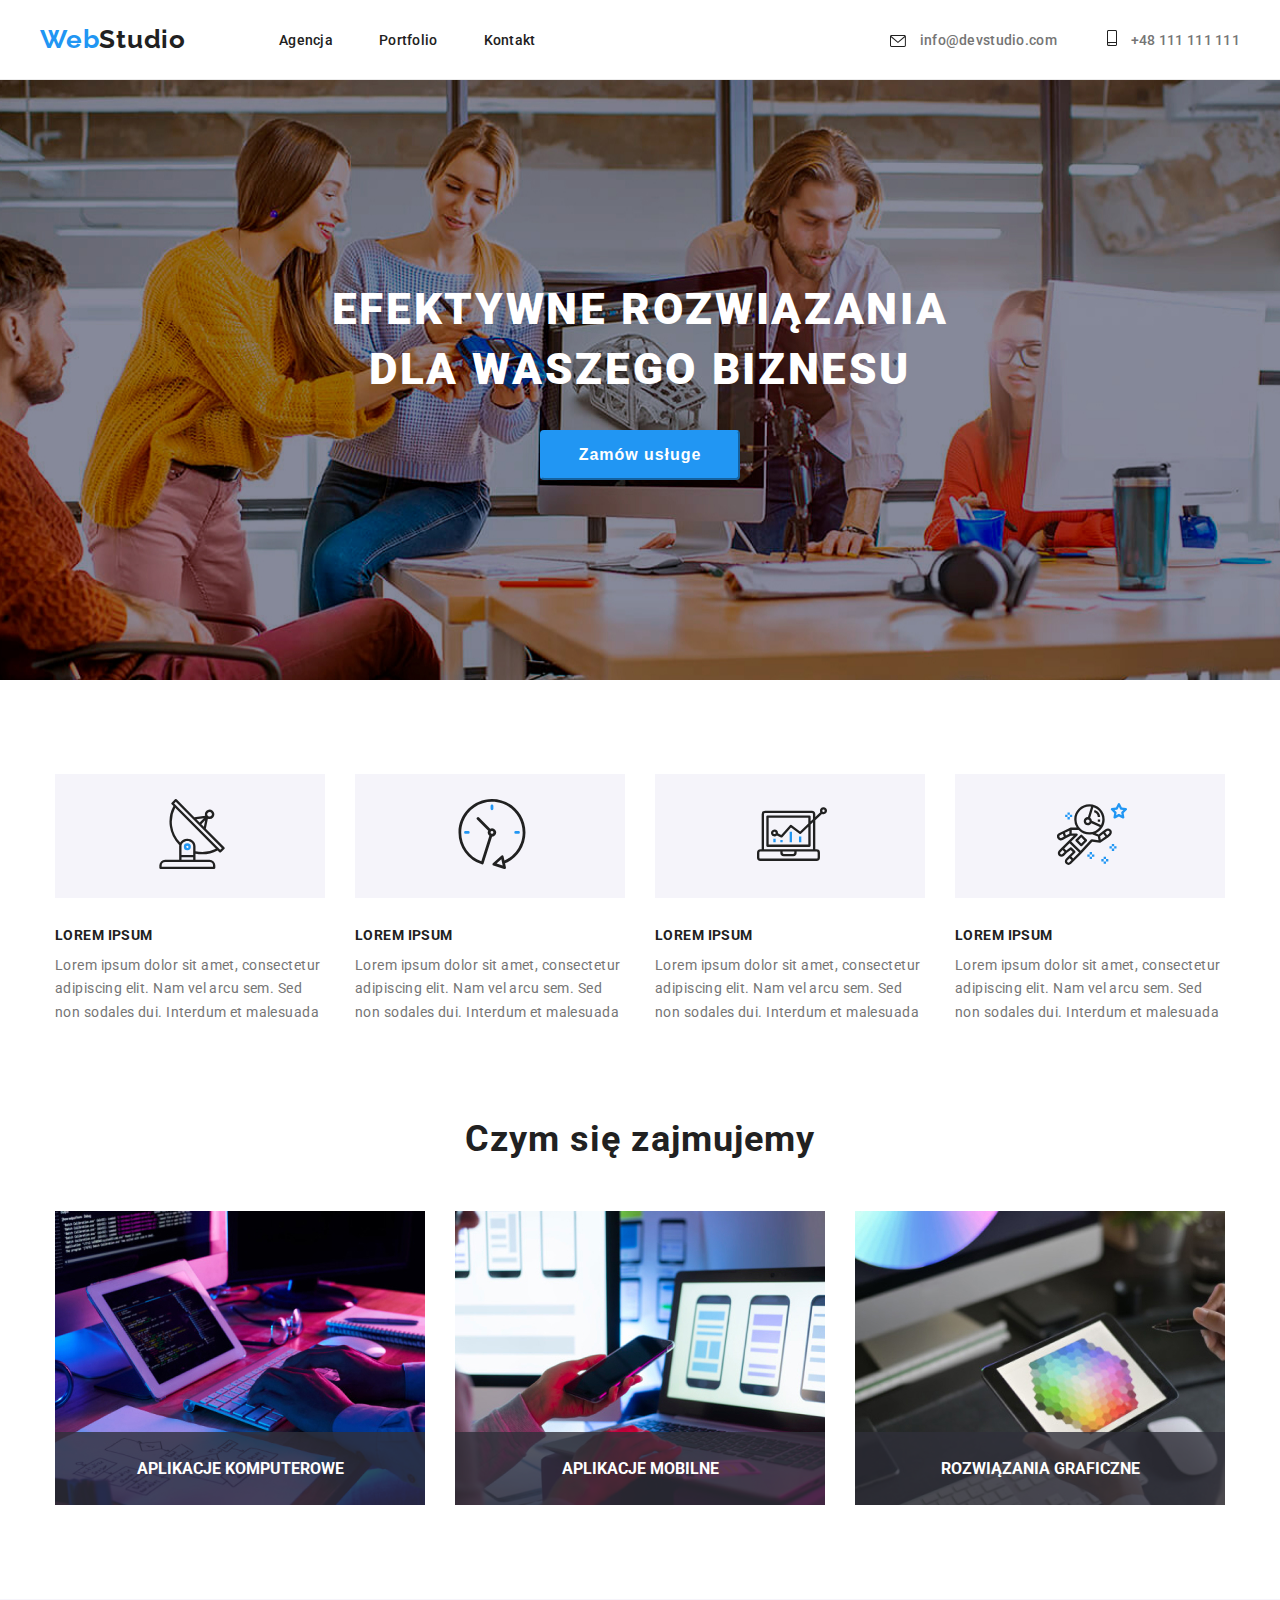
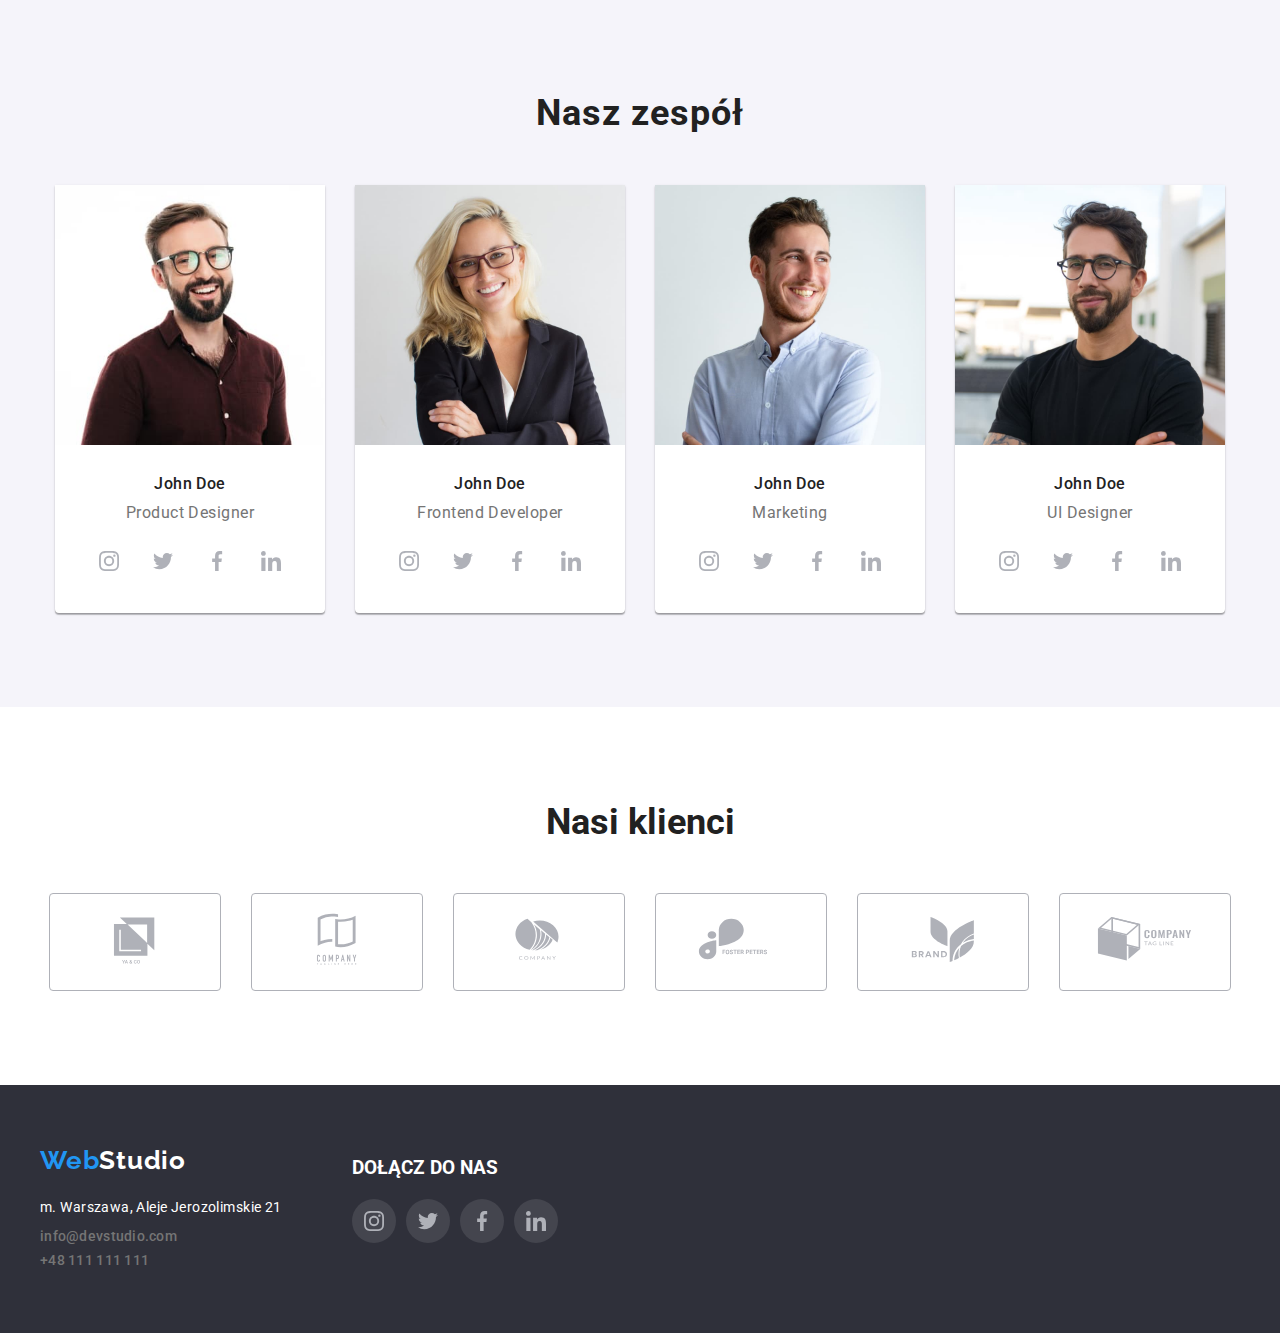
==== index.html @ 5f770ccc "copy files from hw5" ====
<!DOCTYPE html>
<html lang="pl">
    <head>
        <meta charset="UTF-8" />
        <meta http-equiv="X-UA-Compatible" content="IE=edge" />
        <meta name="viewport" content="width=device-width, initial-scale=1.0" />
        <title>WebStudio</title>
        <link
            rel="stylesheet"
            href="https://cdnjs.cloudflare.com/ajax/libs/modern-normalize/1.1.0/modern-normalize.min.css"
            integrity="sha512-wpPYUAdjBVSE4KJnH1VR1HeZfpl1ub8YT/NKx4PuQ5NmX2tKuGu6U/JRp5y+Y8XG2tV+wKQpNHVUX03MfMFn9Q=="
            crossorigin="anonymous"
            referrerpolicy="no-referrer"
        />
        <link rel="stylesheet" href="css/styles.css" />
        <link
            href="https://fonts.googleapis.com/css2?family=Raleway:wght@700&family=Roboto:wght@400;500;700;900&display=swap"
            rel="stylesheet"
        />
    </head>
    <body>
        <header class="header-line container">
            <div class="header-section">
                <nav class="header-left">
                    <a href="#" class="logo-header">
                        <h3 class="logo-style">
                            <span class="logo-color">Web</span>Studio
                        </h3></a
                    >
                    <ul class="nav-list">
                        <li>
                            <a
                                href="#agencja"
                                class="nav-links header-link agencja active-nav-links"
                                >Agencja</a
                            >
                        </li>
                        <li>
                            <a
                                href="portfolio.html"
                                class="nav-links header-link portfolio active-nav-links"
                                >Portfolio</a
                            >
                        </li>
                        <li>
                            <a
                                href="#kontakt"
                                class="nav-links header-link kontakt active-nav-links"
                                >Kontakt</a
                            >
                        </li>
                    </ul>
                </nav>
                <div class="header-right">
                    <div class="header-contact">
                        <svg width="16" height="12" class="contact-icon">
                            <use
                                href="images/main/icons.svg#icon-envelope"
                            ></use>
                        </svg>
                        <a
                            href="mail:info@devstudio.com"
                            class="contact-link-header mail"
                            >info@devstudio.com</a
                        >
                    </div>
                    <div class="header-contact">
                        <svg
                            width="10"
                            height="16"
                            class="contact-icon smartphone-icon"
                        >
                            <use
                                href="images/main/icons.svg#icon-smartphone"
                            ></use>
                        </svg>
                        <a
                            href="tel:+48111111111"
                            class="contact-link-header tel"
                            >+48 111 111 111</a
                        >
                    </div>
                </div>
            </div>
        </header>
        <main>
            <!--sekcja pierwsza-->
            <section id="agencja" class="hero">
                <div class="main-board">
                    <h1 class="main-claim">
                        efektywne rozwiązania <br />dla waszego biznesu
                    </h1>
                    <button type="button" class="first-cta" data-modal-open>
                        Zamów usługe
                    </button>
                </div>
            </section>

            <!--sekcja druga-->

            <section id="portfolio">
                <ul class="article-list">
                    <li class="article-items">
                        <div class="article-icon-box">
                            <svg class="icon" width="70" height="70">
                                <use
                                    href="./images/main/icons.svg#icon-antenna-1"
                                ></use>
                            </svg>
                        </div>
                        <h4 class="article-title">LOREM IPSUM</h4>
                        <p class="article-text">
                            Lorem ipsum dolor sit amet, consectetur adipiscing
                            elit. Nam vel arcu sem. Sed non sodales dui.
                            Interdum et malesuada
                        </p>
                    </li>
                    <li class="article-items">
                        <div class="article-icon-box">
                            <svg class="icon" width="70" height="70">
                                <use
                                    href="./images/main/icons.svg#icon-clock-1"
                                ></use>
                            </svg>
                        </div>
                        <h4 class="article-title">LOREM IPSUM</h4>
                        <p class="article-text">
                            Lorem ipsum dolor sit amet, consectetur adipiscing
                            elit. Nam vel arcu sem. Sed non sodales dui.
                            Interdum et malesuada
                        </p>
                    </li>
                    <li class="article-items">
                        <div class="article-icon-box">
                            <svg class="icon" width="70" height="70 ">
                                <use
                                    href="./images/main/icons.svg#icon-diagram-1"
                                ></use>
                            </svg>
                        </div>
                        <h4 class="article-title">LOREM IPSUM</h4>
                        <p class="article-text">
                            Lorem ipsum dolor sit amet, consectetur adipiscing
                            elit. Nam vel arcu sem. Sed non sodales dui.
                            Interdum et malesuada
                        </p>
                    </li>
                    <li class="article-items">
                        <div class="article-icon-box">
                            <svg class="icon" width="70" height="70">
                                <use
                                    href="./images/main/icons.svg#icon-astronaut-1"
                                ></use>
                            </svg>
                        </div>
                        <h4 class="article-title">LOREM IPSUM</h4>
                        <p class="article-text">
                            Lorem ipsum dolor sit amet, consectetur adipiscing
                            elit. Nam vel arcu sem. Sed non sodales dui.
                            Interdum et malesuada
                        </p>
                    </li>
                </ul>

                <h2 class="section-title-what">Czym się zajmujemy</h2>

                <ul class="photo-links ul-flex">
                    <li class="aboutus-item">
                        <img
                            class="aboutus-img"
                            src="images/main/section2/box1.jpg"
                            alt="rece mezczyzny, ktory pracuje na komputerze i korzysta z userflow."
                            width="370"
                            height="294"
                        />
                        <div class="aboutus-hero">
                            <p>aplikacje komputerowe</p>
                        </div>
                    </li>

                    <li class="aboutus-item">
                        <img
                            class="aboutus-img"
                            src="images/main/section2/box2.jpg"
                            alt="kobieta trzyma telefon w reku i patrzy na ekran na trzy rozne uklady kompozycji dla aplikacji."
                            width="370"
                            height="294"
                        />
                        <div class="aboutus-hero">
                            <p>aplikacje mobilne</p>
                        </div>
                    </li>
                    <li class="aboutus-item">
                        <img
                            class="aboutus-img"
                            src="images/main/section2/box3.jpg"
                            alt="tablet na ktorym wyswiatlana jest paleta kolorow."
                            width="370"
                            height="294"
                        />
                        <div class="aboutus-hero">
                            <p>rozwiązania graficzne</p>
                        </div>
                    </li>
                </ul>
            </section>
            <!--sekcja trzecia-->

            <section id="kontakt" class="team-container">
                <h2 class="section-title-who">Nasz zespół</h2>
                <ul class="team">
                    <li class="team-item">
                        <img
                            src="images/main/section3/1.jpg"
                            alt="zdjecie osoby John Doe."
                            width="270"
                            height="260"
                        />
                        <p class="person-name">John Doe</p>
                        <p class="person-position">Product Designer</p>
                        <ul class="team-social-icons social-icons">
                            <li>
                                <a
                                    href="#"
                                    class="team-social-icon social-icon"
                                >
                                    <svg
                                        class="social-icon-svg"
                                        width="20"
                                        height="20"
                                    >
                                        <use
                                            href="./images/main/icons.svg#icon-instagram-2"
                                        ></use>
                                    </svg>
                                </a>
                            </li>
                            <li>
                                <a
                                    href="#"
                                    class="team-social-icon social-icon"
                                >
                                    <svg
                                        class="social-icon-svg"
                                        width="20"
                                        height="20"
                                    >
                                        <use
                                            href="./images/main/icons.svg#icon-twitter-1"
                                        ></use>
                                    </svg>
                                </a>
                            </li>
                            <li>
                                <a
                                    href="#"
                                    class="team-social-icon social-icon"
                                >
                                    <svg
                                        class="social-icon-svg"
                                        width="20"
                                        height="20"
                                    >
                                        <use
                                            href="./images/main/icons.svg#icon-facebook-1"
                                        ></use>
                                    </svg>
                                </a>
                            </li>
                            <li>
                                <a
                                    href="#"
                                    class="team-social-icon social-icon"
                                >
                                    <svg
                                        class="social-icon-svg"
                                        width="20"
                                        height="20"
                                    >
                                        <use
                                            href="./images/main/icons.svg#icon-linkedin-1"
                                        ></use>
                                    </svg>
                                </a>
                            </li>
                        </ul>
                    </li>
                    <li class="team-item">
                        <img
                            src="images/main/section3/2.jpg"
                            alt="zdjecie osoby John Doe."
                            width="270"
                            height="260"
                        />
                        <p class="person-name">John Doe</p>
                        <p class="person-position">Frontend Developer</p>
                        <ul class="team-social-icons social-icons">
                            <li>
                                <a
                                    href="#"
                                    class="team-social-icon social-icon"
                                >
                                    <svg
                                        class="social-icon-svg"
                                        width="20"
                                        height="20"
                                    >
                                        <use
                                            href="./images/main/icons.svg#icon-instagram-2"
                                        ></use>
                                    </svg>
                                </a>
                            </li>
                            <li>
                                <a
                                    href="#"
                                    class="team-social-icon social-icon"
                                >
                                    <svg
                                        class="social-icon-svg"
                                        width="20"
                                        height="20"
                                    >
                                        <use
                                            href="./images/main/icons.svg#icon-twitter-1"
                                        ></use>
                                    </svg>
                                </a>
                            </li>
                            <li>
                                <a
                                    href="#"
                                    class="team-social-icon social-icon"
                                >
                                    <svg
                                        class="social-icon-svg"
                                        width="20"
                                        height="20"
                                    >
                                        <use
                                            href="./images/main/icons.svg#icon-facebook-1"
                                        ></use>
                                    </svg>
                                </a>
                            </li>
                            <li>
                                <a
                                    href="#"
                                    class="team-social-icon social-icon"
                                >
                                    <svg
                                        class="social-icon-svg"
                                        width="20"
                                        height="20"
                                    >
                                        <use
                                            href="./images/main/icons.svg#icon-linkedin-1"
                                        ></use>
                                    </svg>
                                </a>
                            </li>
                        </ul>
                    </li>
                    <li class="team-item">
                        <img
                            src="images/main/section3/3.jpg"
                            alt="zdjecie osoby John Doe."
                            width="270"
                            height="260"
                        />
                        <p class="person-name">John Doe</p>
                        <p class="person-position">Marketing</p>
                        <ul class="team-social-icons social-icons">
                            <li>
                                <a
                                    href="#"
                                    class="team-social-icon social-icon"
                                >
                                    <svg
                                        class="social-icon-svg"
                                        width="20"
                                        height="20"
                                    >
                                        <use
                                            href="./images/main/icons.svg#icon-instagram-2"
                                        ></use>
                                    </svg>
                                </a>
                            </li>
                            <li>
                                <a
                                    href="#"
                                    class="team-social-icon social-icon"
                                >
                                    <svg
                                        class="social-icon-svg"
                                        width="20"
                                        height="20"
                                    >
                                        <use
                                            href="./images/main/icons.svg#icon-twitter-1"
                                        ></use>
                                    </svg>
                                </a>
                            </li>
                            <li>
                                <a
                                    href="#"
                                    class="team-social-icon social-icon"
                                >
                                    <svg
                                        class="social-icon-svg"
                                        width="20"
                                        height="20"
                                    >
                                        <use
                                            href="./images/main/icons.svg#icon-facebook-1"
                                        ></use>
                                    </svg>
                                </a>
                            </li>
                            <li>
                                <a
                                    href="#"
                                    class="team-social-icon social-icon"
                                >
                                    <svg
                                        class="social-icon-svg"
                                        width="20"
                                        height="20"
                                    >
                                        <use
                                            href="./images/main/icons.svg#icon-linkedin-1"
                                        ></use>
                                    </svg>
                                </a>
                            </li>
                        </ul>
                    </li>
                    <li class="team-item">
                        <img
                            src="images/main/section3/4.jpg"
                            alt="zdjecie osoby John Doe."
                            width="270"
                            height="260"
                        />
                        <p class="person-name">John Doe</p>
                        <p class="person-position">UI Designer</p>
                        <ul class="team-social-icons social-icons">
                            <li>
                                <a
                                    href="#"
                                    class="team-social-icon social-icon"
                                >
                                    <svg
                                        class="social-icon-svg"
                                        width="20"
                                        height="20"
                                    >
                                        <use
                                            href="./images/main/icons.svg#icon-instagram-2"
                                        ></use>
                                    </svg>
                                </a>
                            </li>
                            <li>
                                <a
                                    href="#"
                                    class="team-social-icon social-icon"
                                >
                                    <svg
                                        class="social-icon-svg"
                                        width="20"
                                        height="20"
                                    >
                                        <use
                                            href="./images/main/icons.svg#icon-twitter-1"
                                        ></use>
                                    </svg>
                                </a>
                            </li>
                            <li>
                                <a
                                    href="#"
                                    class="team-social-icon social-icon"
                                >
                                    <svg
                                        class="social-icon-svg"
                                        width="20"
                                        height="20"
                                    >
                                        <use
                                            href="./images/main/icons.svg#icon-facebook-1"
                                        ></use>
                                    </svg>
                                </a>
                            </li>
                            <li>
                                <a
                                    href="#"
                                    class="team-social-icon social-icon"
                                >
                                    <svg
                                        class="social-icon-svg"
                                        width="20"
                                        height="20"
                                    >
                                        <use
                                            href="./images/main/icons.svg#icon-linkedin-1"
                                        ></use>
                                    </svg>
                                </a>
                            </li>
                        </ul>
                    </li>
                </ul>
            </section>
            <section class="clients section">
                <div class="client-container">
                    <h2 class="section-title">Nasi klienci</h2>
                    <ul class="clients-list">
                        <li>
                            <a href="#" class="clients-icon">
                                <svg
                                    class="clients-icon-svg"
                                    width="106"
                                    height="60.04"
                                >
                                    <use
                                        href="./images/main/icons.svg#icon-client-1"
                                    ></use>
                                </svg>
                            </a>
                        </li>
                        <li>
                            <a href="#" class="clients-icon">
                                <svg
                                    class="clients-icon-svg"
                                    width="106"
                                    height="60.04"
                                >
                                    <use
                                        href="./images/main/icons.svg#icon-client-2"
                                    ></use>
                                </svg>
                            </a>
                        </li>
                        <li>
                            <a href="#" class="clients-icon">
                                <svg
                                    class="clients-icon-svg"
                                    width="106"
                                    height="60"
                                >
                                    <use
                                        href="./images/main/icons.svg#icon-client-3"
                                    ></use>
                                </svg>
                            </a>
                        </li>
                        <li>
                            <a href="#" class="clients-icon">
                                <svg
                                    class="clients-icon-svg"
                                    width="106"
                                    height="60"
                                >
                                    <use
                                        href="./images/main/icons.svg#icon-client-4"
                                    ></use>
                                </svg>
                            </a>
                        </li>
                        <li>
                            <a href="#" class="clients-icon">
                                <svg
                                    class="clients-icon-svg"
                                    width="106"
                                    height="60"
                                >
                                    <use
                                        href="./images/main/icons.svg#icon-client-5"
                                    ></use>
                                </svg>
                            </a>
                        </li>
                        <li>
                            <a href="#" class="clients-icon">
                                <svg
                                    class="clients-icon-svg"
                                    width="106"
                                    height="60"
                                >
                                    <use
                                        href="./images/main/icons.svg#icon-client-6"
                                    ></use>
                                </svg>
                            </a>
                        </li>
                    </ul>
                </div>
            </section>
        </main>
        <footer class="footer-container">
            <div class="footer-section">
                <div class="footer-contact-box">
                    <a href="#" class="logo-footer"
                        ><h3 class="logo-style">
                            <span class="logo-color">Web</span>Studio
                        </h3>
                    </a>
                    <address class="address-text">
                        m. Warszawa, Aleje Jerozolimskie 21
                    </address>

                    <a
                        href="mail:info@devstudio.com"
                        class="contact-link-footer"
                        >info@devstudio.com</a
                    >
                    <a href="tel:+48111111111" class="contact-link-footer"
                        >+48 111 111 111</a
                    >
                </div>
                <div class="footer-joinus-box">
                    <h3 class="footer-joinus-heading">Dołącz do nas</h3>
                    <ul class="footer-social-icons social-icons">
                        <li>
                            <a href="#" class="footer-social-icon social-icon">
                                <svg
                                    class="social-icon-svg"
                                    width="20"
                                    height="20"
                                >
                                    <use
                                        href="./images/main/icons.svg#icon-instagram-2"
                                    ></use>
                                </svg>
                            </a>
                        </li>
                        <li>
                            <a href="#" class="footer-social-icon social-icon">
                                <svg
                                    class="social-icon-svg"
                                    width="20"
                                    height="20"
                                >
                                    <use
                                        href="./images/main/icons.svg#icon-twitter-1"
                                    ></use>
                                </svg>
                            </a>
                        </li>
                        <li>
                            <a href="#" class="footer-social-icon social-icon">
                                <svg
                                    class="social-icon-svg"
                                    width="20"
                                    height="20"
                                >
                                    <use
                                        href="./images/main/icons.svg#icon-facebook-1"
                                    ></use>
                                </svg>
                            </a>
                        </li>
                        <li>
                            <a href="#" class="footer-social-icon social-icon">
                                <svg
                                    class="social-icon-svg"
                                    width="20"
                                    height="20"
                                >
                                    <use
                                        href="./images/main/icons.svg#icon-linkedin-1"
                                    ></use>
                                </svg>
                            </a>
                        </li>
                    </ul>
                </div>
            </div>
        </footer>

        <!-- MODAL -->
        <div class="modal-backdrop is-hidden" data-modal>
            <div class="modal-box">
                <button type="button" class="modal-close-btn" data-modal-close>
                    <svg class="modal-close-btn-x" width="18" height="18">
                        <use
                            href="./images/main/icons.svg#icon-close-icon"
                        ></use>
                    </svg>
                </button>
            </div>
        </div>

        <script src="modal.js"></script>
    </body>
</html>
---- css/styles.css ----
:root {
    --brand-color-black: #212121;
    --brand-color-grey: #757575;
    --brand-color-lightgrey: #f5f4fa;
    --brand-color-white: #fff;
    --brand-color-blue: #2196f3;
    --brand-color-transparent: #2196f3e5;
    --brand-color-dark: #2f303a;
    --brand-color-white-transparent: #ffffff99;
    --brand-color-dark-transparent: #2f303a66;
    --aboutus-hero-background: #2f303acc;
    --brand-color-grey-icon: #afb1b8;
    --icons-inactive: #afb1b8;
    --footer-social-icon-bg: rgba(255, 255, 255, 0.1);
    --border-radius-default: 4px;
    --transition-set: 250ms cubic-bezier(0.4, 0, 0.2, 1);
}
* {
    margin: 0;
    padding: 0;
}
::after,
::before {
    box-sizing: border-box;
}
body {
    font-family: "Roboto", sans-serif;
    color: var(--brand-color-black);
}

.container {
    display: flex;
    flex-direction: column;
    margin: 0 auto;
    justify-content: center;
}
ul {
    list-style-type: none;
}
.header-line {
    border-bottom: 1px solid #ececec;
}
.header-section {
    display: flex;
    justify-content: space-between;
    align-items: center;
    padding: 24px 0px;
    width: 100%;
    max-width: 1200px;
    margin: auto;
}
.header-left {
    display: flex;
    flex-direction: row;
}
.header-right {
    display: flex;
}
.nav-list {
    display: flex;
    flex-wrap: wrap;
    gap: 46px;
    align-items: center;
    /* width: 254px;
    margin-top: 32px;
    margin-bottom: 32px; */
}

.logo-header {
    font-family: "Raleway";
    font-weight: 700;
    font-size: 26px;
    line-height: 1.19;
    letter-spacing: 0.03em;
    text-decoration: none;
    color: var(--brand-color-black);
}
.logo-style {
    font-size: 26px;
    margin-right: 93px;
}
.logo-color {
    color: var(--brand-color-blue);
    font-size: 26px;
}
.pointer {
    cursor: pointer;
}
.nav-links {
    position: relative;
    font-weight: 500;
    font-size: 14px;
    line-height: 1.14;
    letter-spacing: 0.02em;
    text-decoration: none;
    color: var(--brand-color-black);
}

.nav-links:hover,
.nav-links:fokus {
    color: var(--brand-color-blue);
}

.header-link:hover,
.header-link:focus {
    color: var(--brand-color-blue);
}
.active-nav-link {
    color: var(--brand-color-blue);
}
.active-nav-links::after {
    content: "";
    position: absolute;
    bottom: -34px;
    left: 0;
    width: 100%;
    height: 4px;
    border-radius: 2px;
    background-color: var(--brand-color-blue);
    pointer-events: none;
    display: none;
}

.active-nav-links:hover::after,
.active-nav-links:focus::after {
    display: block;
}
.header-link {
    transition: color var(--transition-set);
}
.contact-link-header {
    font-weight: 500;
    font-size: 14px;
    line-height: 1.14;
    letter-spacing: 0.02em;
    text-decoration: none;
    color: var(--brand-color-grey);
}

.contact-link-header:hover {
    color: var(--brand-color-blue);
}
.contact-link-header:focus {
    color: var(--brand-color-blue);
}

.mail {
    padding-right: 50px;
}

.contact-icon {
    vertical-align: middle;
    margin-right: 10px;
    --color4: currentColor;
}

.header-contact:hover,
.header-contact:focus {
    color: var(--brand-color-blue);
}
.smartphone-icon {
    vertical-align: text-top;
}

.hero {
    background-color: var(--brand-color-dark);
}
.main-board {
    display: flex;
    flex-direction: column;
    max-width: 1600px;
    align-items: center;
    text-align: center;
    align-content: center;
    padding: 200px 0;
    margin: 0 auto;
    background-image: url(../images/main/hero-bg.jpg),
        linear-gradient(
            90deg,
            rgba(47, 48, 58, 0.4) 0%,
            rgba(47, 48, 58, 0.4) 0%
        );
    background-repeat: no-repeat;
    background-position: center;
}
.main-claim {
    font-weight: 900;
    font-size: 44px;
    line-height: 1.36;
    margin-bottom: 30px;
    letter-spacing: 0.06em;
    text-transform: uppercase;

    color: var(--brand-color-white);
}

.first-cta {
    display: flex;
    align-items: center;
    justify-content: center;
    letter-spacing: 0.06em;

    background: var(--brand-color-blue);
    box-shadow: 0px 4px 4px rgba(0, 0, 0, 0.15);
    border-radius: 4px;
    border-color: var(--brand-color-blue);
    width: 200px;
    height: 50px;

    font-weight: 700;
    font-size: 16px;
    line-height: 1.88;

    letter-spacing: 0.06em;

    color: var(--brand-color-white);
}
.article-list {
    display: flex;
    justify-content: center;
    gap: 30px;
    margin: 94px 0px;
}
.article-items {
    width: 270px;
}
.article-title {
    font-weight: 700;
    font-size: 14px;
    line-height: 1.14;
    letter-spacing: 0.03em;
    text-transform: uppercase;
    margin-bottom: 10px;
}

.article-text {
    font-size: 14px;
    line-height: 1.71;
    letter-spacing: 0.03em;
    color: var(--brand-color-grey);
}
.article-icon-box {
    padding: 25px 102.34px;
    margin-bottom: 30px;
    background-color: var(--brand-color-lightgrey);
    border-radius: var(--border-radius);
}

.section-title-what {
    font-weight: 700;
    font-size: 36px;
    line-height: 1.16;
    text-align: center;
    letter-spacing: 0.03em;
    padding-bottom: 50px;
}
.photo-links {
    display: flex;
    justify-content: center;
    gap: 30px;
    margin-bottom: 94px;
}

/* aboutus section */

.ul-flex {
    display: flex;
    flex-direction: row;
}
.aboutus-item {
    position: relative;
}

.aboutus-img {
    display: block;
}

.aboutus-hero {
    position: absolute;
    bottom: 0;
    left: 0;
    width: 100%;
    padding: 27px 0;
    text-align: center;
    text-transform: uppercase;
    color: var(--brand-color-white);
    font-weight: 700;
    background-color: var(--aboutus-hero-background);
}
/* aboutus section */
.section-title-who {
    font-weight: 700;
    font-size: 36px;
    line-height: 1.16;
    text-align: center;
    letter-spacing: 0.03em;
    padding-top: 94px;
}
.person-name {
    font-weight: 500;
    font-size: 16px;
    line-height: 1.18;
    text-align: center;
    letter-spacing: 0.03em;
    margin-top: 30px;
    margin-bottom: 10px;
}
.person-position {
    font-size: 16px;
    line-height: 1.18;
    text-align: center;
    letter-spacing: 0.03em;
    color: var(--brand-color-grey);
    padding-bottom: 16px;
}

.team-container {
    display: flex;
    flex-direction: column;
    justify-content: center;
    background: var(--brand-color-lightgrey);
    padding-bottom: 94px;
}
.team {
    display: flex;
    flex-direction: row;
    justify-content: center;
    gap: 30px;
    margin-top: 50px;
}

.team-item {
    display: flex;
    flex-direction: column;

    width: 270px;

    background: var(--brand-color-white);
    box-shadow: 0px 1px 3px rgba(0, 0, 0, 0.12), 0px 1px 1px rgba(0, 0, 0, 0.14),
        0px 2px 1px rgba(0, 0, 0, 0.2);
    border-radius: 0px 0px 4px 4px;
}
.section-title {
    margin-bottom: 50px;
    font-size: 36px;
    text-align: center;
    padding-top: 94px;
}

.client-container {
    display: flex;
    flex-direction: column;
    justify-content: center;
    padding-bottom: 94px;
}

.clients-icon-svg {
    --color2: currentColor;
    --color3: currentColor;
    fill: currentColor;
    transition: color var(--transition-set);
}

.clients-icon {
    display: block;
    padding: 16px 32px;
    border: 1px solid var(--icons-inactive);
    border-radius: var(--border-radius-default);
    color: var(--icons-inactive);
    transition: border var(--transition-set);
}
.clients-list {
    display: flex;
    justify-content: center;
    align-items: center;
    gap: 30px;
}
.clients-icon:hover,
.clients-icon:focus {
    border: 1px solid var(--brand-color-blue);
    color: var(--brand-color-blue);
}
.footer-container {
    display: flex;
    justify-content: center;
    flex-direction: row;
    padding: 60px 0;
    background-color: var(--brand-color-dark);
    gap: 70px;
}
.footer-section {
    display: flex;
    width: 1200px;
}

.footer-contact-box {
    display: flex;
    flex-direction: column;
}
.logo-footer {
    font-family: "Raleway";
    font-weight: 700;
    font-size: 26px;
    line-height: 1.19;
    letter-spacing: 0.03em;
    text-decoration: none;
    color: var(--brand-color-white);
}
.address-text {
    font-size: 14px;
    line-height: 1.71;
    font-style: normal;
    letter-spacing: 0.03em;

    color: var(--brand-color-white);
    margin-top: 20px;
}

.contact-link-footer {
    font-weight: 500;
    font-size: 14px;
    line-height: 1.14;
    letter-spacing: 0.02em;
    text-decoration: none;
    color: var(--brand-color-grey);
    margin-top: 9px;
}

.address-contact {
    color: var(--brand-color-white-transparent);
    transition: color var(--transition-set);
}
.footer-joinus-box {
    padding-top: 12px;
    padding-left: 70px;
}

.footer-joinus-heading {
    margin-bottom: 20px;
    text-transform: uppercase;
    font-weight: 700;
    color: var(--brand-color-white);
}

.footer-social-icon {
    background-color: var(--footer-social-icon-bg);
    /* color: var(--brand-color-white); */
    fill: var(--brand-color-white);
}

/* social icons */

.social-icon-svg {
    /* --color3: var(--icons-inactive); */
    fill: currentColor;
    transition: color var(--transition-set);
}

.social-icons {
    display: flex;
    gap: 10px;
    justify-content: center;
    padding-bottom: 30px;
    transition: background-color var(--transition-set);
}

.social-icon {
    display: block;
    padding: 12px;
    font-size: 0;
    border-radius: 50%;
    color: currentColor;
    transition: background-color var(--transition-set);
}
/* .social-icon-svg:hover,
.social-icon-svg:focus {
    fill: var(--brand-color-white);
} */
.social-icon:hover,
.social-icon:focus {
    background-color: var(--brand-color-blue);
}
/* .social-icon:hover,
.social-icon:focus {
    background-color: var(--brand-color-blue);
    fill: var(--brand-color-white);
} */
.social-icon:hover .social-icon-svg {
    fill: var(--brand-color-white);
}

/* modal */

.is-hidden {
    visibility: hidden;
    opacity: 0;
    pointer-events: none;
    transform: translate(-50%, -50%) scale(0.4);
}

.modal-backdrop {
    position: fixed;
    top: 0;
    left: 0;
    width: 100vw;
    height: 100vh;
    display: flex;
    justify-content: center;
    align-items: center;
    background-color: #00000033;
    z-index: 1;
}

.modal-box {
    position: relative;
    width: 528px;
    height: 581px;
    border-radius: var(--border-radius);
    background-color: var(--brand-color-white);
    transition: transform 0.6s;
}

.modal-close-btn {
    position: absolute;
    right: 8px;
    top: 8px;
    padding: 5px;
    border: 1px solid #0000001a;
    border-radius: 50%;
    background-color: var(--brand-color-white);
    cursor: pointer;
}

.modal-close-btn-x {
    display: block;
}

.modal-backdrop.is-hidden .modal-box {
    transform: scale(0);
}

/* 




portolio.html




*/

.portfolio-filter {
    display: flex;
    flex-direction: row;
    justify-content: center;
    margin-top: 94px;
    gap: 8px;
}

.portfolio-button-filter {
    background-color: var(--brand-color-lightgrey);
    border-radius: 4px;
    border-color: var(--brand-color-lightgrey);

    font-family: "Roboto";
    font-weight: 500;
    font-size: 16px;
    line-height: 1.62;

    text-align: center;
    letter-spacing: 0.03em;
    padding: 6px 22px 6px 22px;
    color: var(--brand-color);
    transition: background-color var(--transition-set),
        color var(--transition-set), box-shadow var(--transition-set);
}
.portfolio-button-filter:hover {
    background-color: var(--brand-color-blue);
    color: var(--brand-color-white);
    box-shadow: 0px 3px 1px rgba(0, 0, 0, 0.1), 0px 1px 2px rgba(0, 0, 0, 0.08),
        0px 2px 2px rgba(0, 0, 0, 0.12);
    border-radius: 4px;
}
.portfolio-button-filter:active {
    background-color: var(--brand-color-blue);
    box-shadow: 0px 3px 1px rgba(0, 0, 0, 0.1), 0px 1px 2px rgba(0, 0, 0, 0.08),
        0px 2px 2px rgba(0, 0, 0, 0.12);
    border-radius: 4px;
    border-color: var(--brand-color-blue);
    color: var(--brand-color-white);
}
.portfolio-button-filter:focus {
    background-color: var(--brand-color-blue);
    color: var(--brand-color-white);
    box-shadow: 0px 3px 1px rgba(0, 0, 0, 0.1), 0px 1px 2px rgba(0, 0, 0, 0.08),
        0px 2px 2px rgba(0, 0, 0, 0.12);
    border-radius: 4px;
}

.projects {
    display: flex;
    justify-content: center;
    margin-top: 50px;
    margin-bottom: 94px;
}
.card-set {
    display: flex;
    flex-wrap: wrap;
    flex-basis: 1200px;
    justify-content: center;
    gap: 30px;
    list-style: none;
}
.card-item {
    width: 370px;
    height: 404px;
    background-color: var(--brand-color-white);
    border: 1px solid #eeeeee;
    transition: box-shadow var(--transition-set);
}

.card-item:hover {
    box-shadow: 0px 1px 1px rgba(0, 0, 0, 0.12), 0px 4px 4px rgba(0, 0, 0, 0.06),
        1px 4px 6px rgba(0, 0, 0, 0.16);
}
.product-name {
    font-weight: 700;
    font-size: 18px;
    line-height: 2;
    text-align: left;
    letter-spacing: 0.06em;
    margin-left: 24px;
    margin-top: 20px;
}

.product-field {
    font-size: 16px;
    line-height: 1.88;
    text-align: left;
    letter-spacing: 0.03em;
    color: var(--brand-color-grey);
    margin-left: 24px;
    margin-top: 4px;
}

.portfolio-image-box {
    position: relative;
    overflow: hidden;
}

.portfolio-overlay {
    position: absolute;
    height: 100%;
    width: 100%;
    top: 100%;
    left: 0;
    padding: 49px 45px 49px 24px;
    font-size: 18px;
    line-height: 1.56;
    color: var(--brand-color-white);
    background-color: var(--brand-color-transparent);
    transition: top var(--transition-set);
}

.card-item:hover .portfolio-overlay {
    top: 0;
}
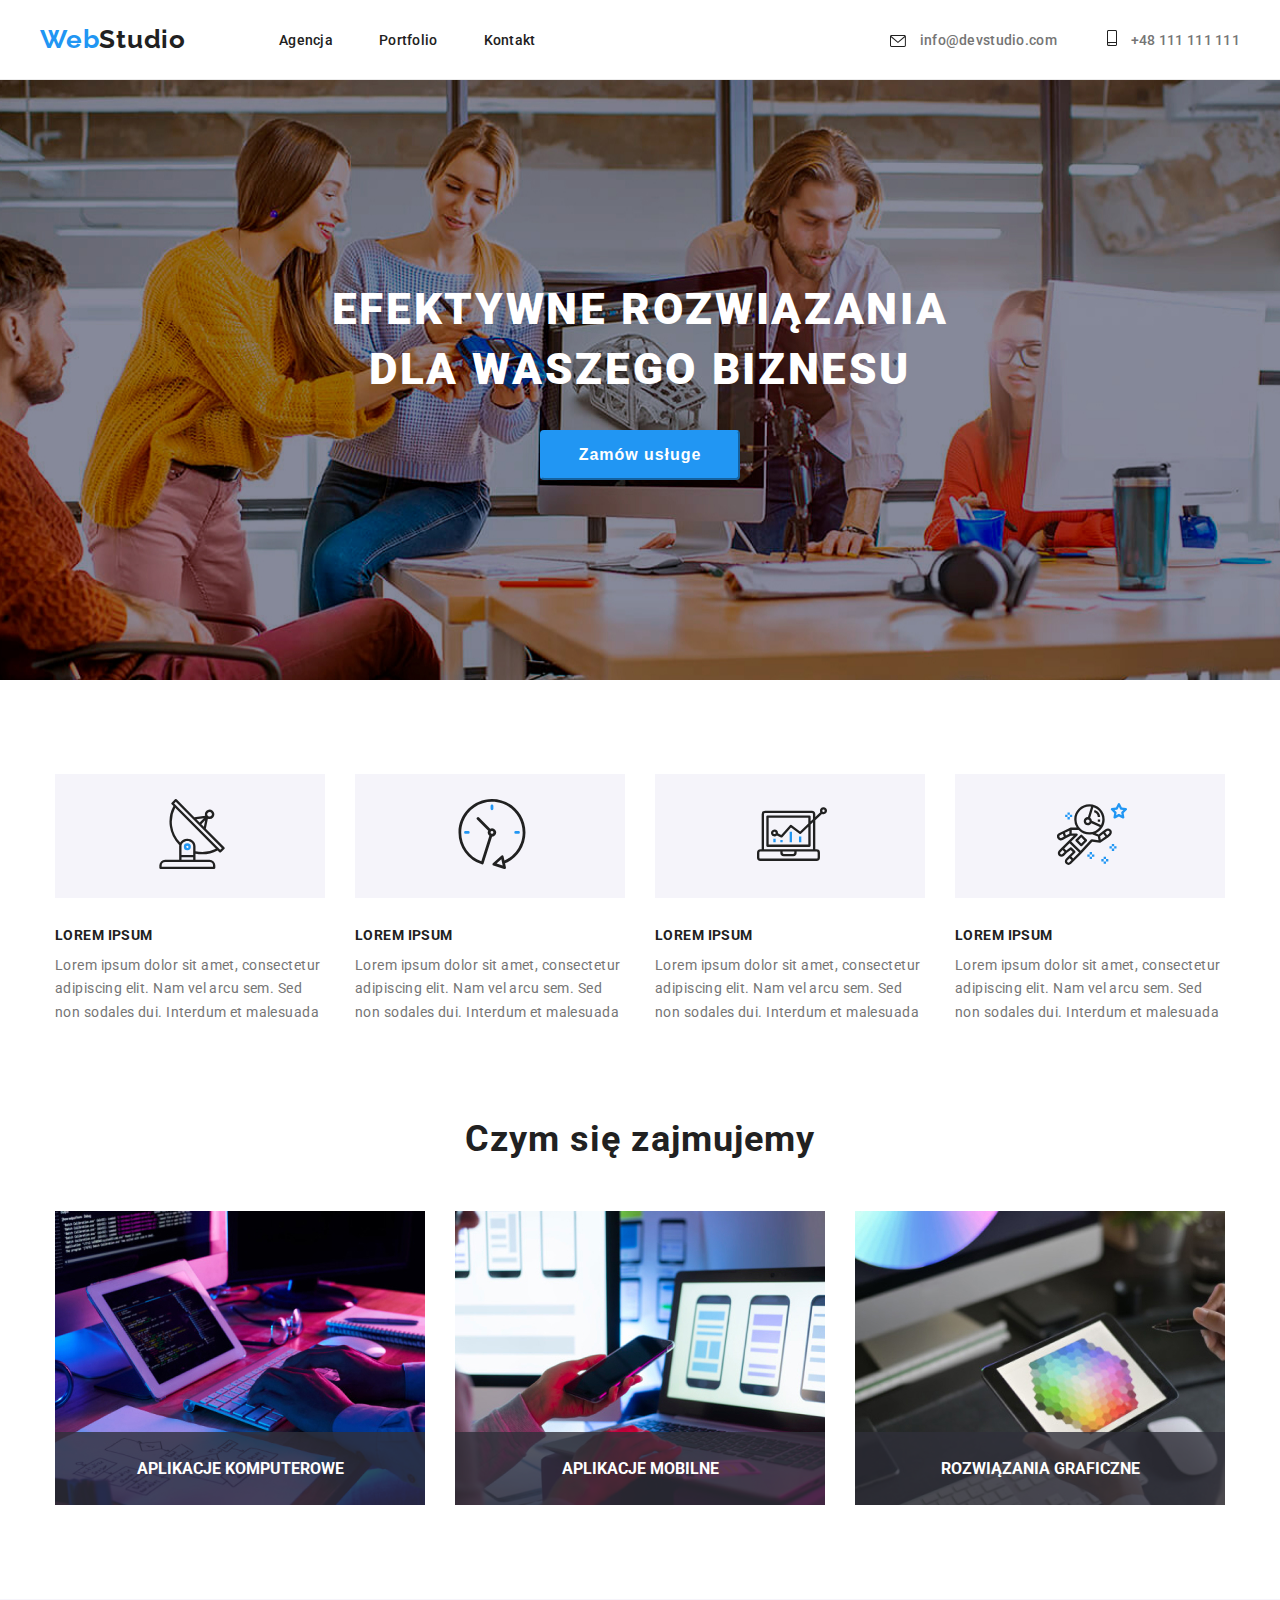
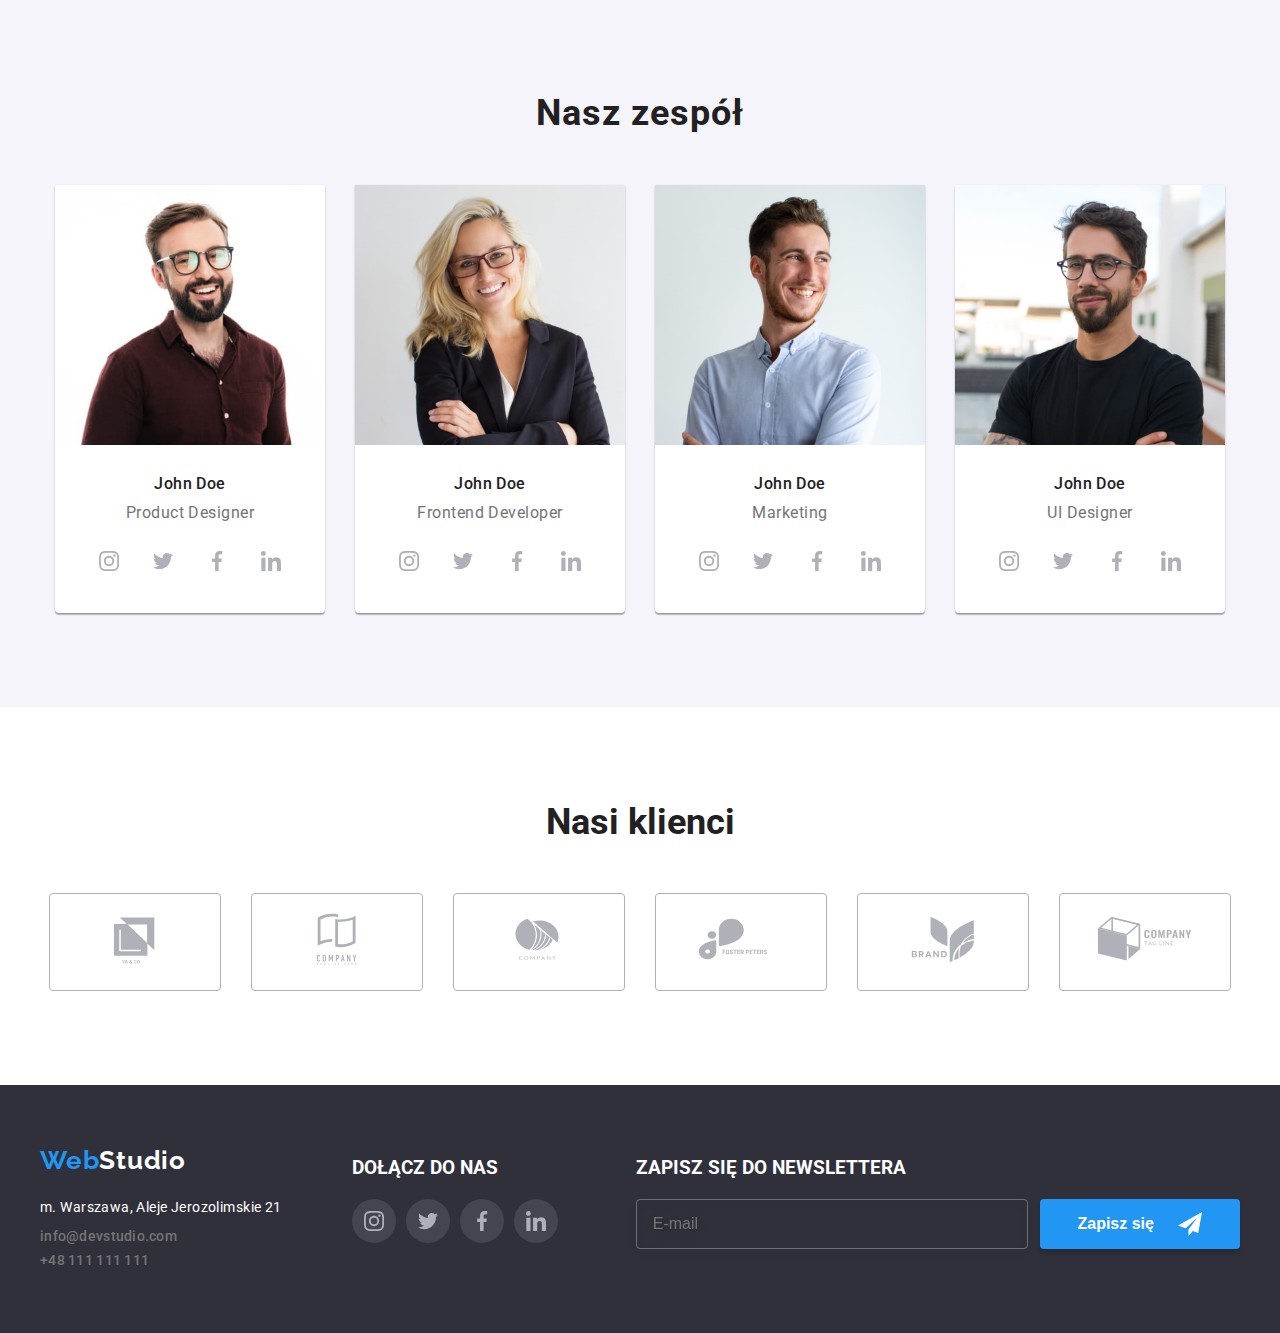
==== commit 9d313bed: "form in modal window" ====
--- a/index.html
+++ b/index.html
@@ -679,6 +679,32 @@
                         </li>
                     </ul>
                 </div>
+                <div class="footer-newsletter">
+                    <h3 class="footer-joinus-heading">
+                        Zapisz się do newslettera
+                    </h3>
+                    <form name="newsletter-form" class="newsletter-form">
+                        <label
+                            ><input
+                                type="email"
+                                name="newsletter-email"
+                                class="newsletter-input"
+                                placeholder="E-mail"
+                        /></label>
+                        <button type="submit" class="newsletter-btn">
+                            <span>Zapisz się</span>
+                            <svg
+                                class="footer-icon-newsletter"
+                                width="24"
+                                height="24"
+                            >
+                                <use
+                                    href="images/main/icons.svg#icon-icon-send"
+                                ></use>
+                            </svg>
+                        </button>
+                    </form>
+                </div>
             </div>
         </footer>
 
@@ -692,6 +718,79 @@
                         ></use>
                     </svg>
                 </button>
+                <div class="modal-container">
+                    <p class="modal-title">
+                        Zostaw swoje dane w formularzu poniżej
+                    </p>
+                    <form name="contact-form" class="modal-form">
+                        <label class="modal-form-label">
+                            <svg class="modal-form-icon" width="20" height="20">
+                                <use
+                                    href="images/main/icons.svg#icon-person-black-18dp-1"
+                                ></use>
+                            </svg>
+                            Imię
+                            <input
+                                type="text"
+                                name="contact-name"
+                                class="modal-form-input"
+                            />
+                        </label>
+                        <label class="modal-form-label">
+                            <svg class="modal-form-icon" width="20" height="20">
+                                <use
+                                    href="images/main/icons.svg#icon-phone-black-18dp-1"
+                                ></use>
+                            </svg>
+                            Telefon
+                            <input
+                                type="tel"
+                                name="contact-phone"
+                                class="modal-form-input"
+                            />
+                        </label>
+                        <label class="modal-form-label">
+                            <svg class="modal-form-icon" width="20" height="20">
+                                <use
+                                    href="images/main/icons.svg#icon-email-black-18dp-1"
+                                ></use>
+                            </svg>
+                            Email
+                            <input
+                                type="email"
+                                name="contact-email"
+                                class="modal-form-input"
+                            />
+                        </label>
+                        <label class="modal-form-label"
+                            >Komentarz
+                            <textarea
+                                name="contact-comment"
+                                placeholder="Wprowadź tekst"
+                                class="modal-form-input modal-form-textarea"
+                            ></textarea>
+                        </label>
+                        <label class="modal-form-check">
+                            <input
+                                type="checkbox"
+                                name="accept-rules"
+                                value="accept-rules"
+                            />
+                            Oświadczam iż akceptuję
+                            <a href="#" target="_top" class="modal-link"
+                                >Regulamin</a
+                            >
+                            i
+                            <a href="#" target="_top" class="modal-link"
+                                >Politykę Prywatności</a
+                            >.
+                        </label>
+
+                        <button type="submit" class="modal-form-btn">
+                            Wyślij
+                        </button>
+                    </form>
+                </div>
             </div>
         </div>
 
--- a/css/styles.css
+++ b/css/styles.css
@@ -488,6 +488,58 @@
 .social-icon:hover .social-icon-svg {
     fill: var(--brand-color-white);
 }
+.footer-newsletter {
+    margin-left: 78px;
+    padding-top: 12px;
+}
+
+.newsletter-form {
+    display: flex;
+    justify-content: center;
+    align-items: center;
+    gap: 12px;
+}
+
+.newsletter-input {
+    width: 358px;
+    font-size: 16px;
+    border: 1px solid rgba(255, 255, 255, 0.3);
+    background-color: transparent;
+    color: var(--brand-color-white);
+    filter: drop-shadow(0px 4px 4px rgba(0, 0, 0, 0.15));
+    border-radius: var(--border-radius-default);
+    padding: 15px 16px;
+    transition-property: border;
+    transition-duration: 250ms;
+    transition-timing-function: cubic-bezier(0.4, 0, 0.2, 1);
+}
+
+.newsletter-input:hover,
+.newsletter-input:active,
+.newsletter-input:focus {
+    border: 1px solid var(--brand-color-blue);
+    outline: none;
+}
+
+.newsletter-btn {
+    width: 200px;
+    height: 50px;
+    background-color: var(--brand-color-blue);
+    color: var(--brand-color-white);
+    box-shadow: 0px 4px 4px rgba(0, 0, 0, 0.15);
+    border: none;
+    border-radius: var(--border-radius-default);
+    font-weight: 700;
+    font-size: 16px;
+    line-height: 2;
+    padding-top: 10px;
+    padding-bottom: 10px;
+    display: flex;
+    justify-content: center;
+    align-items: center;
+    gap: 24px;
+    cursor: pointer;
+}
 
 /* modal */
 
@@ -539,6 +591,95 @@
     transform: scale(0);
 }
 
+.modal-container {
+    margin: 40px;
+}
+.modal-title {
+    font-weight: 700;
+    font-size: 20px;
+    margin-bottom: 12px;
+    text-align: center;
+    color: var(--brand-color-black);
+}
+
+.modal-form-label .modal-form-icon {
+    transition-property: fill;
+    transition-duration: 250ms;
+    transition-timing-function: cubic-bezier(0.4, 0, 0.2, 1);
+}
+
+.modal-form-label:hover .modal-form-icon {
+    fill: var(--brand-color-blue);
+}
+
+.modal-form-label {
+    display: block;
+    position: relative;
+    font-size: 12px;
+    margin-bottom: 10px;
+    color: var(--brand-color-grey);
+}
+
+.modal-form-icon {
+    position: absolute;
+    top: 27px;
+    left: 13px;
+}
+
+.modal-form-input {
+    display: block;
+    width: 100%;
+    height: 40px;
+    border: 1px solid rgba(33, 33, 33, 0.2);
+    border-radius: var(--border-radius-default);
+    margin-top: 4px;
+    padding-left: 40px;
+    transition-property: border;
+    transition-duration: 250ms;
+    transition-timing-function: cubic-bezier(0.4, 0, 0.2, 1);
+}
+
+.modal-form-input:hover,
+.modal-form-input:active,
+.modal-form-input:focus {
+    border: 1px solid var(--brand-color-blue);
+    outline: none;
+}
+
+.modal-form-textarea {
+    height: 120px;
+    resize: none;
+    padding: 12px 16px;
+    font-size: 12px;
+    color: rgba(117, 117, 117, 0.5);
+}
+
+.modal-form-btn {
+    padding: 10px 76px;
+    margin: 30px 120px;
+    background-color: var(--brand-color-blue);
+    box-shadow: 0px 4px 4px rgba(0, 0, 0, 0.15);
+    border-radius: var(--border-radius-default);
+    color: var(--brand-color-white);
+    font-weight: 700;
+    font-size: 16px;
+    line-height: 2;
+    border: none;
+    cursor: pointer;
+}
+
+.modal-form-check {
+    display: block;
+    margin-top: 20px;
+    text-align: center;
+    font-size: 14px;
+    line-height: 1.8;
+    color: var(--brand-color-grey);
+}
+
+.modal-link {
+    color: var(--brand-color-blue);
+}
 /* 
 
 
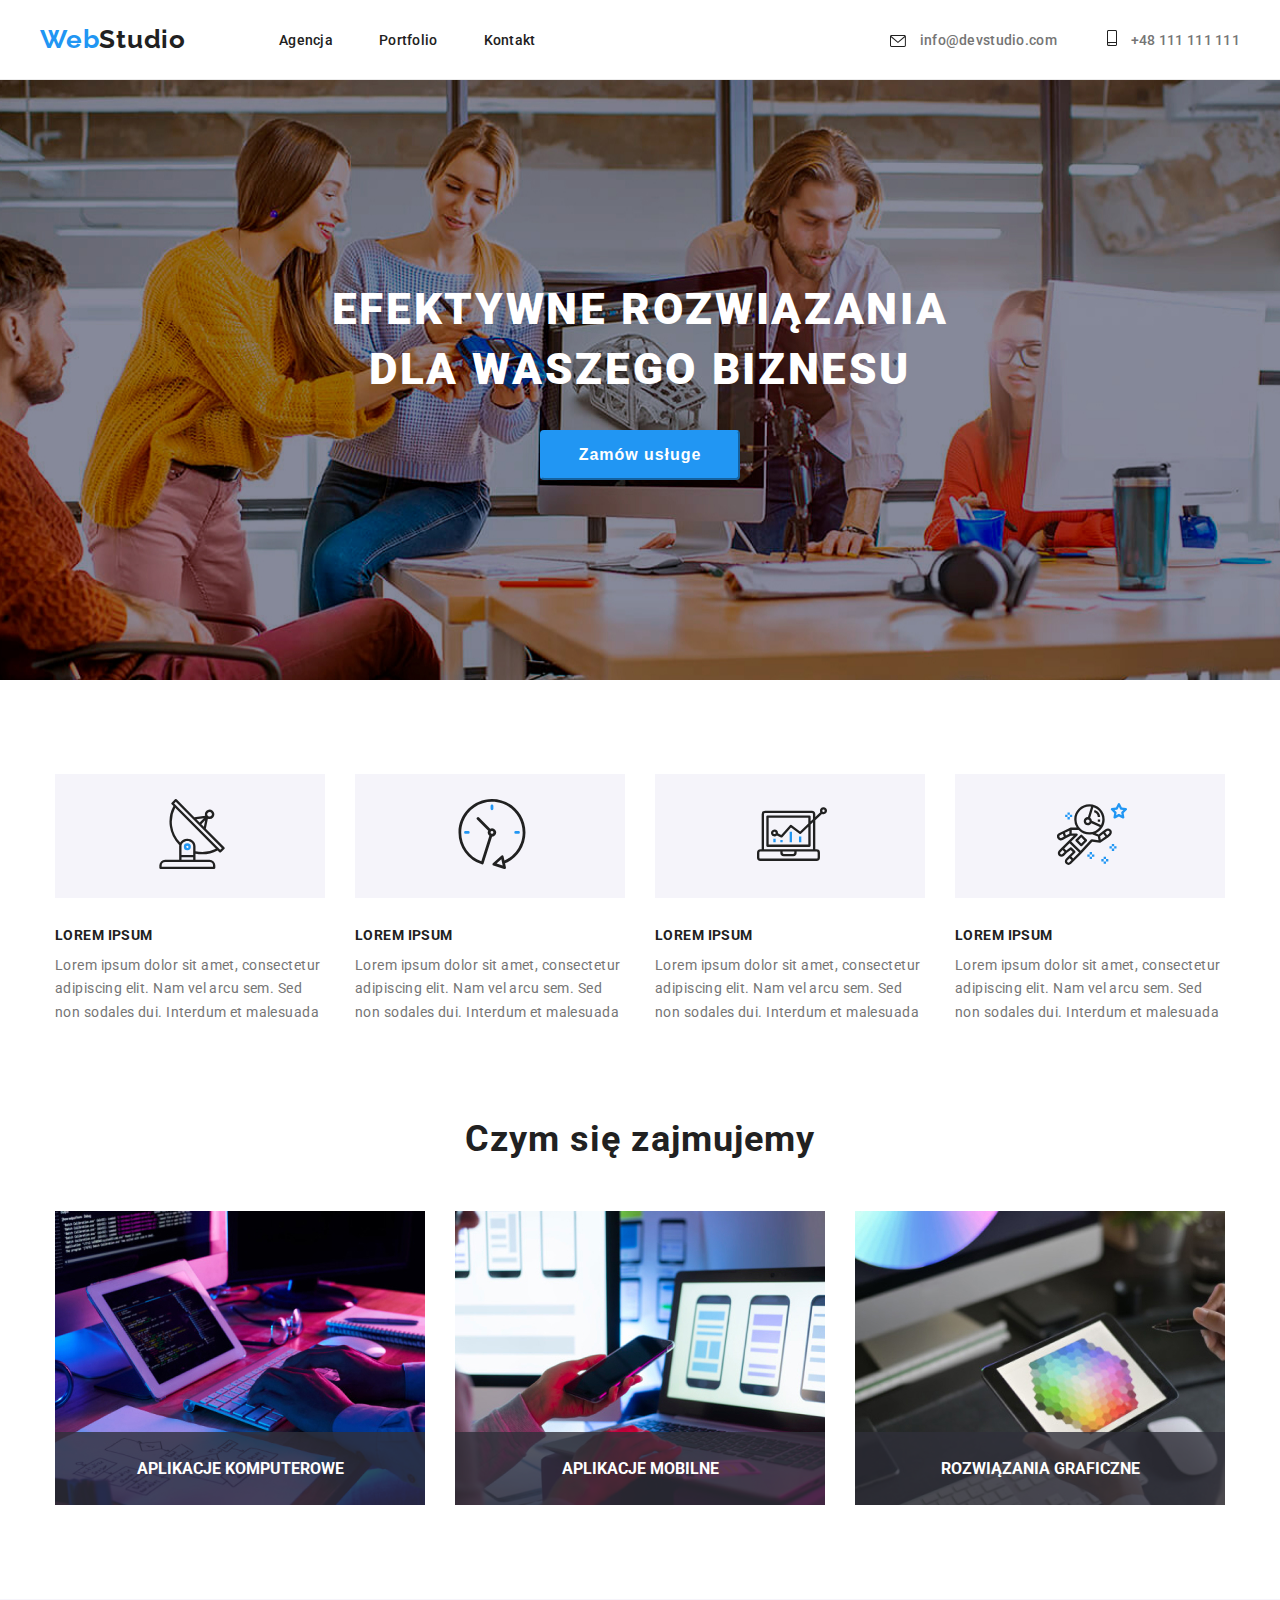
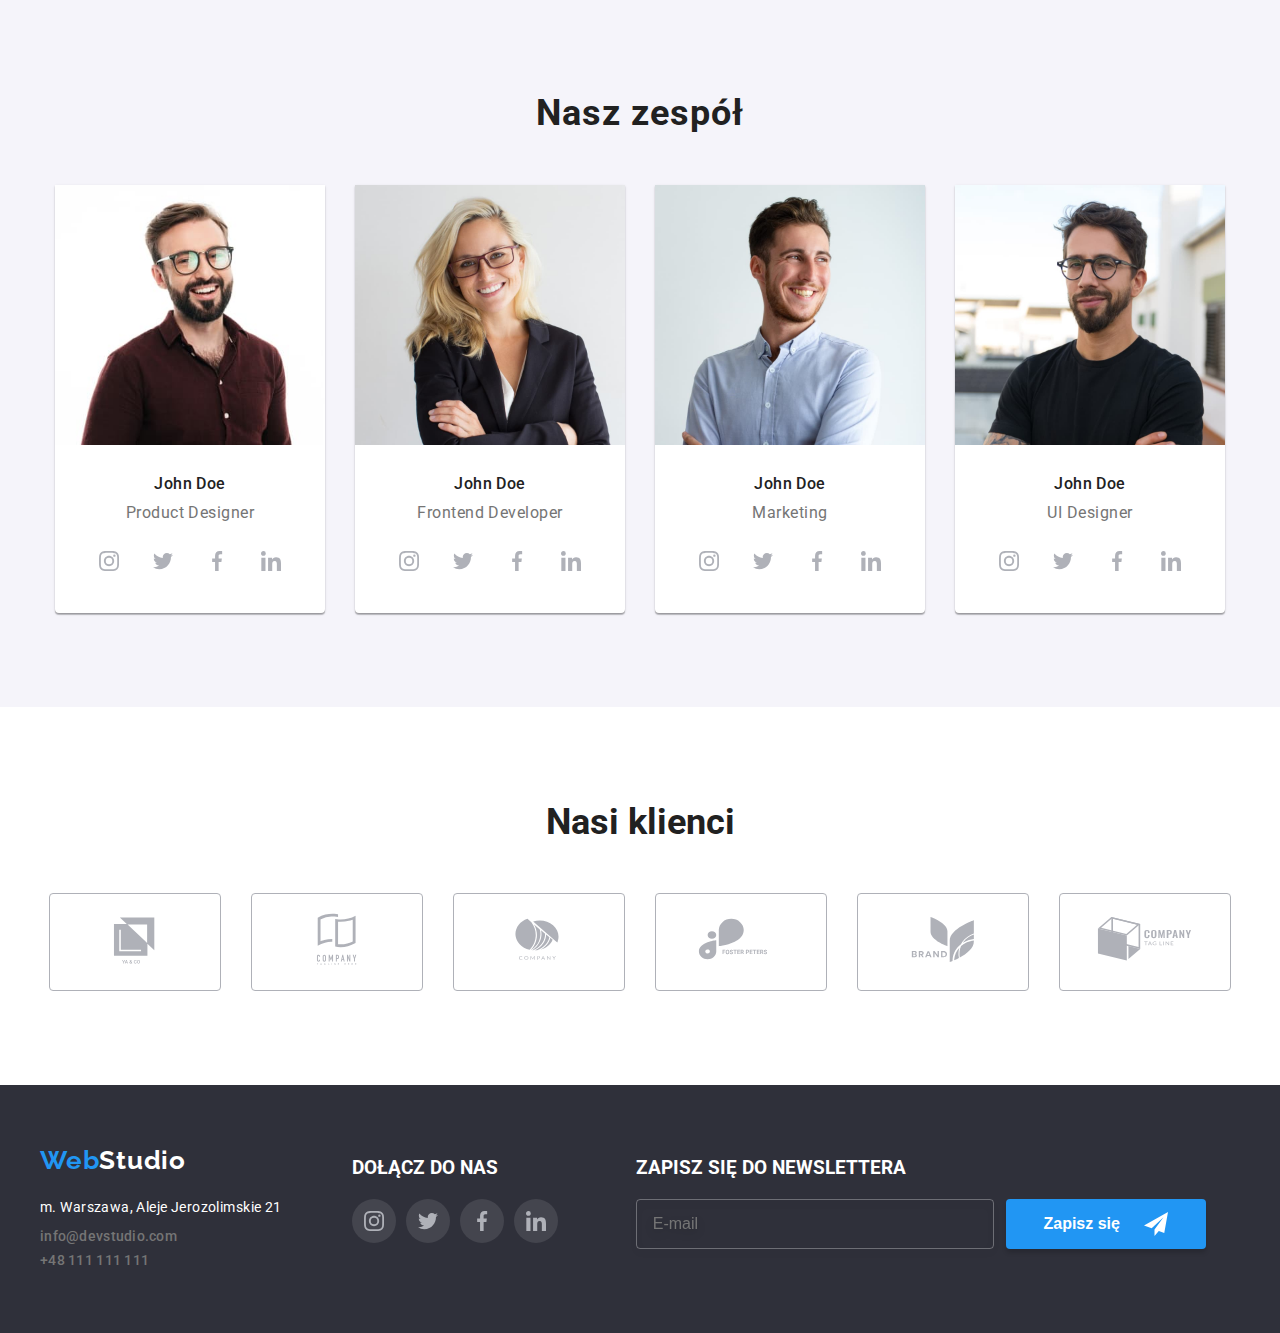
==== commit 9e557fc6: "part of changes" ====
--- a/index.html
+++ b/index.html
@@ -713,9 +713,7 @@
             <div class="modal-box">
                 <button type="button" class="modal-close-btn" data-modal-close>
                     <svg class="modal-close-btn-x" width="18" height="18">
-                        <use
-                            href="./images/main/icons.svg#icon-close-icon"
-                        ></use>
+                        <use href="./images/main/close-btn.svg#close-btn"></use>
                     </svg>
                 </button>
                 <div class="modal-container">
@@ -770,21 +768,44 @@
                                 class="modal-form-input modal-form-textarea"
                             ></textarea>
                         </label>
-                        <label class="modal-form-check">
+                        <div class="modal-form-agreement-box">
                             <input
                                 type="checkbox"
-                                name="accept-rules"
-                                value="accept-rules"
+                                name="policy-agreement"
+                                id="policy-agreement"
+                                class="modal-form-agreement-checkbox"
+                                value="agreed"
+                                required
                             />
-                            Oświadczam iż akceptuję
-                            <a href="#" target="_top" class="modal-link"
-                                >Regulamin</a
+                            <svg
+                                width="16"
+                                height="15"
+                                class="modal-form-agreement-custom-checkbox"
                             >
-                            i
-                            <a href="#" target="_top" class="modal-link"
-                                >Politykę Prywatności</a
-                            >.
-                        </label>
+                                <use
+                                    href="./images/main/icons.svg#icon-empty-checkbox"
+                                ></use>
+                            </svg>
+                            <svg
+                                width="16"
+                                height="15"
+                                class="modal-form-agreement-custom-checkbox-checked"
+                            >
+                                <use
+                                    href="./images/main/icons.svg#icon-icon-check"
+                                ></use>
+                            </svg>
+                            <label
+                                for="policy-agreement"
+                                class="modal-form-agreement-label"
+                                >Oświadczam iż akceptuję
+                                <a href="" class="modal-form-link">Regulamin</a>
+                                i
+                                <a href="" class="modal-form-link"
+                                    >Politykę Prywatności</a
+                                >.</label
+                            >
+                        </div>
 
                         <button type="submit" class="modal-form-btn">
                             Wyślij
--- a/css/styles.css
+++ b/css/styles.css
@@ -16,13 +16,11 @@
     --transition-set: 250ms cubic-bezier(0.4, 0, 0.2, 1);
 }
 * {
+    box-sizing: border-box;
     margin: 0;
     padding: 0;
 }
-::after,
-::before {
-    box-sizing: border-box;
-}
+
 body {
     font-family: "Roboto", sans-serif;
     color: var(--brand-color-black);
@@ -102,6 +100,7 @@
 }
 
 .header-link:hover,
+.header-link:active,
 .header-link:focus {
     color: var(--brand-color-blue);
 }
@@ -444,7 +443,6 @@
 
 .footer-social-icon {
     background-color: var(--footer-social-icon-bg);
-    /* color: var(--brand-color-white); */
     fill: var(--brand-color-white);
 }
 
@@ -469,22 +467,15 @@
     padding: 12px;
     font-size: 0;
     border-radius: 50%;
-    color: currentColor;
+    color: var(--brand-color-grey-icon);
     transition: background-color var(--transition-set);
 }
-/* .social-icon-svg:hover,
-.social-icon-svg:focus {
-    fill: var(--brand-color-white);
-} */
+
 .social-icon:hover,
 .social-icon:focus {
     background-color: var(--brand-color-blue);
 }
-/* .social-icon:hover,
-.social-icon:focus {
-    background-color: var(--brand-color-blue);
-    fill: var(--brand-color-white);
-} */
+
 .social-icon:hover .social-icon-svg {
     fill: var(--brand-color-white);
 }
@@ -570,8 +561,14 @@
     border-radius: var(--border-radius);
     background-color: var(--brand-color-white);
     transition: transform 0.6s;
-}
-
+    box-shadow: 0px 1px 3px rgba(0, 0, 0, 0.12), 0px 1px 1px rgba(0, 0, 0, 0.14),
+        0px 2px 1px rgba(0, 0, 0, 0.2);
+    border-radius: 4px;
+}
+
+.modal-box:hover {
+    outline: 1px solid var(--brand-color-blue);
+}
 .modal-close-btn {
     position: absolute;
     right: 8px;
@@ -646,6 +643,11 @@
     outline: none;
 }
 
+.modal-form-input:hover .modal-form-icon,
+.modal-form-input:active .modal-form-icon,
+.modal-form-input:focus .modal-form-icon {
+    fill: var(--brand-color-blue);
+}
 .modal-form-textarea {
     height: 120px;
     resize: none;
@@ -668,18 +670,46 @@
     cursor: pointer;
 }
 
-.modal-form-check {
-    display: block;
-    margin-top: 20px;
-    text-align: center;
+/*poczatek*/
+.modal-form-agreement-checkbox {
+    position: absolute;
+    height: 15px;
+    width: 16px;
+    opacity: 0;
+}
+
+.modal-form-agreement-custom-checkbox,
+.modal-form-agreement-custom-checkbox-checked {
+    margin-right: 8px;
+    vertical-align: text-top;
+}
+
+.modal-form-agreement-custom-checkbox {
+    fill: var(--brand-color-black);
+}
+
+.modal-form-agreement-custom-checkbox-checked {
+    display: none;
+}
+
+.modal-form-agreement-checkbox:checked
+    ~ .modal-form-agreement-custom-checkbox-checked {
+    display: inline-block;
+}
+
+.modal-form-agreement-checkbox:checked ~ .modal-form-agreement-custom-checkbox {
+    display: none;
+}
+
+.modal-form-agreement-label {
+    color: var(--brand-color-grey-icon);
     font-size: 14px;
-    line-height: 1.8;
-    color: var(--brand-color-grey);
-}
-
-.modal-link {
+}
+
+.modal-form-link {
     color: var(--brand-color-blue);
 }
+/*koniec*/
 /* 
 
 
@@ -703,7 +733,7 @@
 .portfolio-button-filter {
     background-color: var(--brand-color-lightgrey);
     border-radius: 4px;
-    border-color: var(--brand-color-lightgrey);
+    border: 0px;
 
     font-family: "Roboto";
     font-weight: 500;
